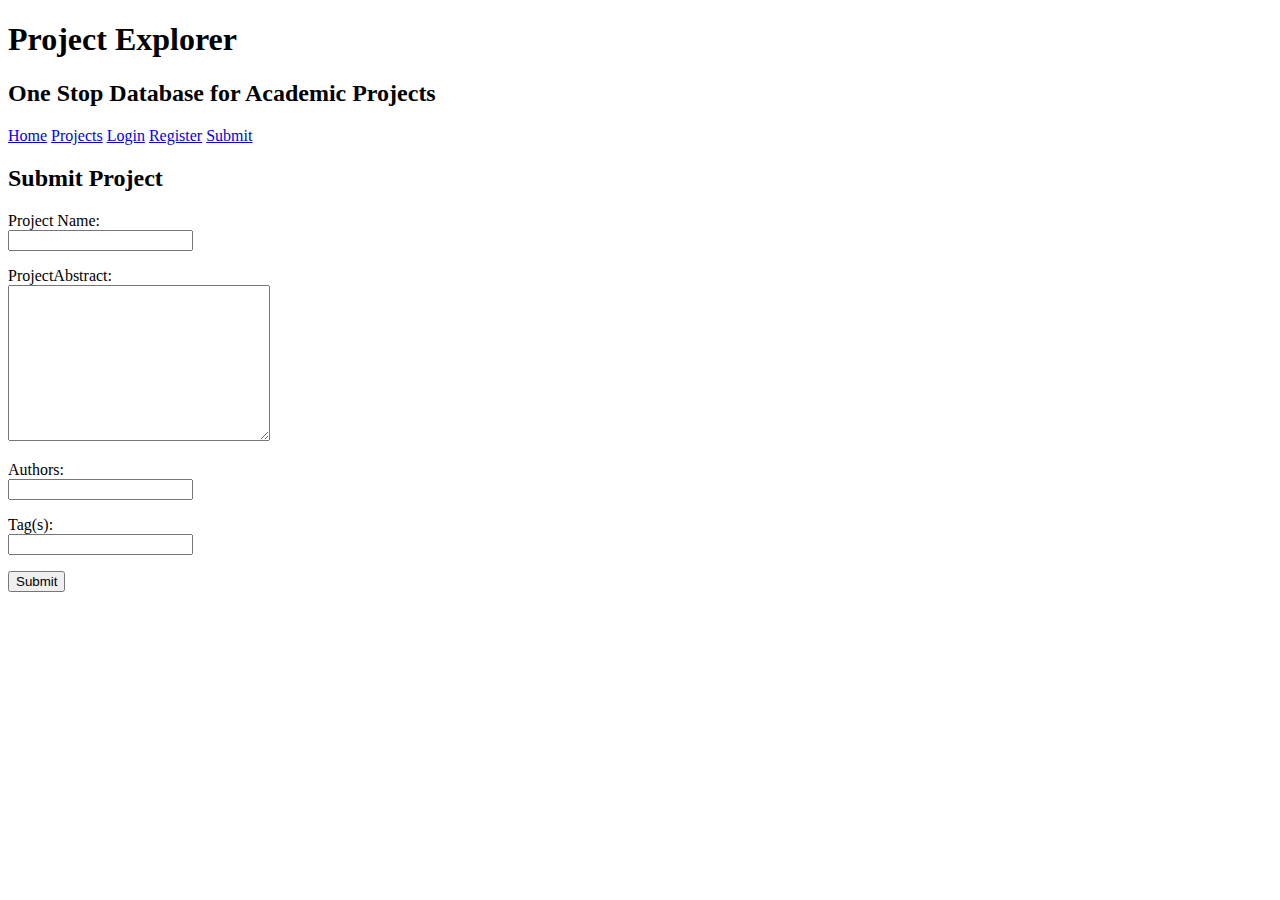
==== app/public/project-explorer/createproject.html @ 6c2ca41f "Created HTML pages for Project Explorer" ====
<!DOCTYPE html>
<html lang="en">
<head>
    <meta charset="UTF-8">
    <meta http-equiv="X-UA-Compatible" content="IE=edge">
    <meta name="viewport" content="width=device-width, initial-scale=1.0">
    <title>Document</title>
</head>
<body>
    <header>
        <h1>Project Explorer</h1>
        <h2>One Stop Database for Academic Projects</h2>
    </header>
    <nav>
        <a href="index.html">Home</a>
        <a href="search.html">Projects</a>
        <a href="login.html">Login</a>
        <a href="register.html">Register</a>
        <a href="createproject.html">Submit</a>
    </nav>
    <main>
        <header>
            <h2>Submit Project</h2>
        </header>
            <form action="" name="submitProject">
                <p>
                    <label for="name"> Project Name:</label><br>
                    <input type="text" name="name">
                </p>
                <p>
                    <label for="projectAbstract">ProjectAbstract:</label><br>
                    <textarea name="abstract" id="" cols="30" rows="10"></textarea>
                </p>
                <p>
                    <label for="authors"> Authors:</label><br>
                    <input type="text" name="authors">
                </p>
                <p>
                    <label for="tags"> Tag(s):</label><br>
                    <input type="text" name="tags">
                </p>
                <input type="submit">
            </form>
       
    </main>
</body>
</html>
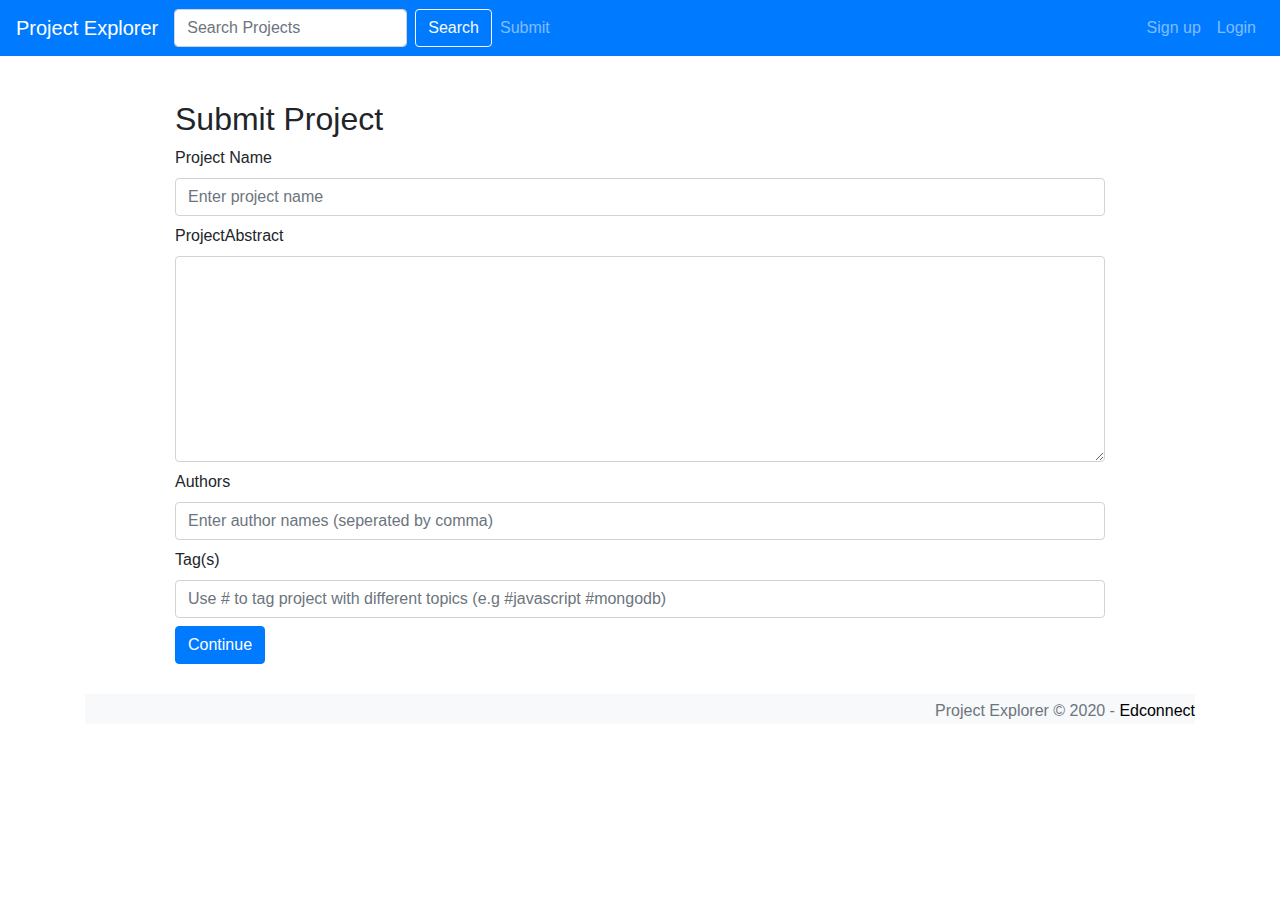
==== commit a9f90281: "Module 3" ====
--- a/app/public/project-explorer/createproject.html
+++ b/app/public/project-explorer/createproject.html
@@ -5,43 +5,69 @@
     <meta http-equiv="X-UA-Compatible" content="IE=edge">
     <meta name="viewport" content="width=device-width, initial-scale=1.0">
     <title>Document</title>
+    <link rel="stylesheet" href="bootstrap.min.css">
+    <link rel="stylesheet" href="style.css">
 </head>
 <body>
-    <header>
-        <h1>Project Explorer</h1>
-        <h2>One Stop Database for Academic Projects</h2>
-    </header>
-    <nav>
-        <a href="index.html">Home</a>
-        <a href="search.html">Projects</a>
-        <a href="login.html">Login</a>
-        <a href="register.html">Register</a>
-        <a href="createproject.html">Submit</a>
+   
+    <nav class="navbar navbar-expand-md navbar-dark fixed-top bg-primary">
+        <a class="navbar-brand" href="">Project Explorer</a>
+        <button class="navbar-toggler" type="button" data-bs-toggle="collapse" data-bs-target="#projectExplorer" aria-controls="navbarsExampleDefault" aria-expanded="false" aria-label="Toggle navigation">
+            <span class="navbar-toggler-icon"></span>
+        </button>
+       
+        <div class="collapse navbar-collapse" id="projectExplorer">
+            <form class="form-inline my-2 my-lg-0" name="searchForm">
+                <input class="form-control mr-sm-2" type="text" placeholder="Search Projects" aria-label="Search">
+                <button class="btn btn-outline-light my-2 my-sm-0" type="submit">Search</button>
+            </form>
+    
+            <ul class="navbar-nav ">
+                <li class="nav-item ">
+                    <a class="nav-link" href="">Submit</a>
+                </li>
+            </ul>
+            <ul class="navbar-nav ml-auto">
+                <li class="nav-item ">
+                    <a class="nav-link" href="">Sign up</a>
+                </li>
+                <li class="nav-item "> 
+                    <a class="nav-link" href="">Login</a>
+                </li>
+            </ul>
+
+        </div>
     </nav>
-    <main>
-        <header>
-            <h2>Submit Project</h2>
-        </header>
-            <form action="" name="submitProject">
-                <p>
-                    <label for="name"> Project Name:</label><br>
-                    <input type="text" name="name">
-                </p>
-                <p>
-                    <label for="projectAbstract">ProjectAbstract:</label><br>
-                    <textarea name="abstract" id="" cols="30" rows="10"></textarea>
-                </p>
-                <p>
-                    <label for="authors"> Authors:</label><br>
-                    <input type="text" name="authors">
-                </p>
-                <p>
-                    <label for="tags"> Tag(s):</label><br>
-                    <input type="text" name="tags">
-                </p>
-                <input type="submit">
+    <main role="main">
+        <div class="container mx-auto w-75">
+            <h2 class="header ">Submit Project</h2>
+            <form action="" name="submitProject" class="form-group mb-2">
+                    <label for="name" class="form-label"> Project Name</label>
+                    <input type="text" name="name" class="form-control" placeholder="Enter project name">
             </form>
-       
+            <form action="" class="form-group mb-2">
+                    <label for="projectAbstract" class="form-label">ProjectAbstract</label>
+                    <textarea name="abstract" id="" cols="" rows="8" class="form-control"></textarea>
+            </form>
+            <form action="" class="form-group mb-2">
+                    <label for="authors" class="form-label"> Authors</label>
+                    <input type="text" name="authors" class="form-control" placeholder="Enter author names (seperated by comma)">
+            </form>    
+            <form action="" class="form-group mb-2">
+                <label for="tags" class="form-label"> Tag(s)</label>
+                <input type="text" name="tags" class="form-control" placeholder="Use # to tag project with different topics (e.g #javascript #mongodb)">
+            </form>  
+            <p>
+                <a href="" class="btn btn-primary" role="button">Continue</a>
+            </p>
+        </div>
+
+           
     </main>
+    <div class="container">
+    <footer class="text-muted">
+          <p>Project Explorer &copy; 2020 - <span>Edconnect</span></p>    
+    </footer>
+    </div>
 </body>
 </html>--- a/app/public/project-explorer/style.css
+++ b/app/public/project-explorer/style.css
@@ -0,0 +1,60 @@
+body {
+    padding: 0;
+    margin: 0;
+    box-sizing: border-box;
+    font-size: 1rem;
+    font-family: Arial, Helvetica, sans-serif;
+}
+main{
+    margin-bottom: 30px;
+}
+.header{
+    margin: 100px 0px 8px 0;
+}
+.h3 {
+    margin-top: 30px;
+}
+.header span {
+    font-size: .5em;
+}
+
+.row col-md-4{
+    margin-bottom: 10px;
+}
+.text-muted {
+    margin-top: 10px; 
+    background-color:#F8F9FB;
+    height: 30px;
+}
+.text-muted p {
+    text-align: right;
+    vertical-align: center;
+   padding: 5px 0;
+}
+.text-muted p span {
+    color: #000;
+}
+#muted{
+    background-color:white
+}
+
+.form-control{
+    width: 100%;
+}
+.form-select{
+    height: 38px;
+    width: 100%;
+}
+.form-select {
+    padding: 6px 12px;
+}
+#searchType {
+    width: 50% !important;
+}
+ul li {
+    list-style: none;
+}
+#comments {
+    padding-left: 50px;
+    
+}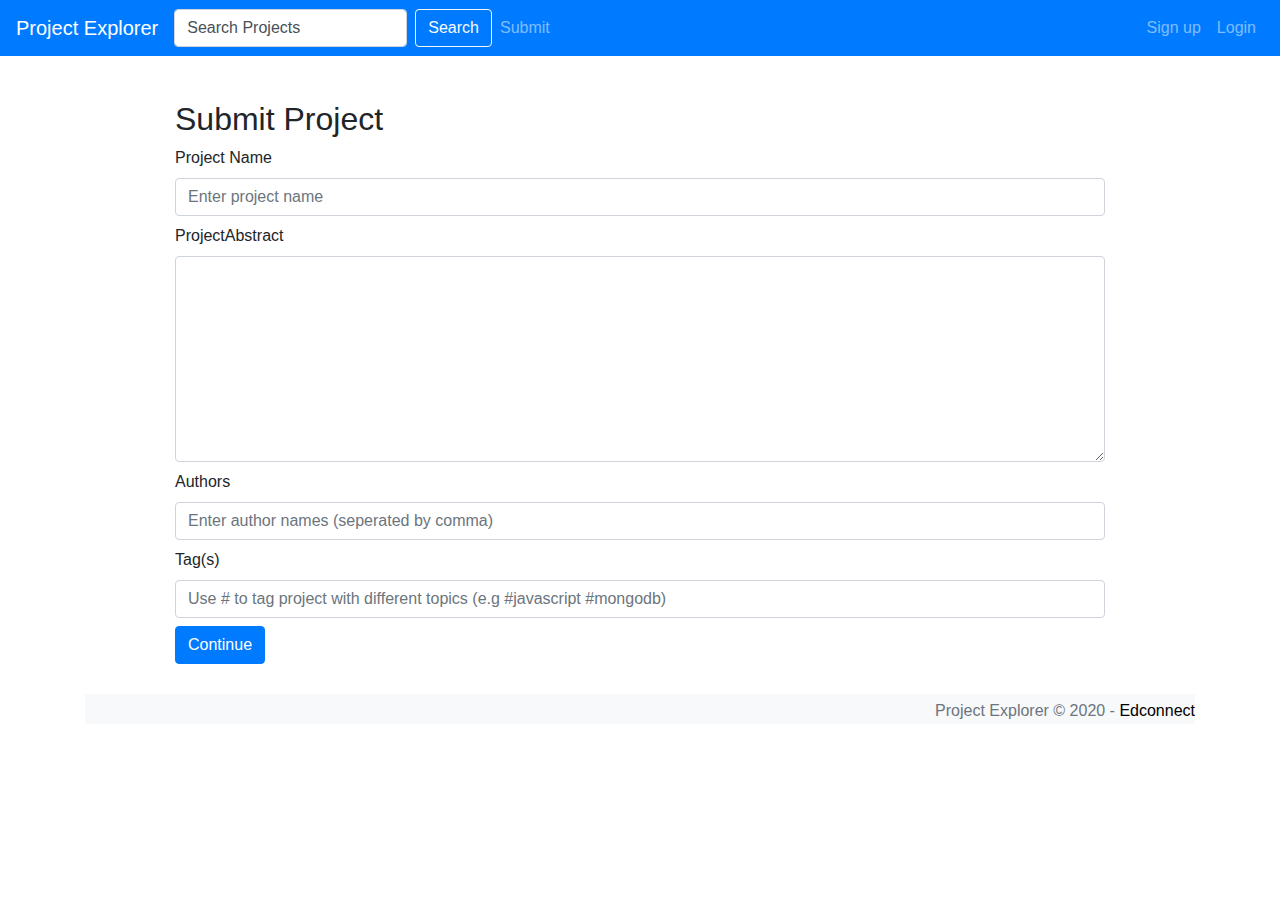
==== commit 7e63a336: "Styled HTML pages for Project Explorer in Bootstrap" ====
--- a/app/public/project-explorer/createproject.html
+++ b/app/public/project-explorer/createproject.html
@@ -5,8 +5,8 @@
     <meta http-equiv="X-UA-Compatible" content="IE=edge">
     <meta name="viewport" content="width=device-width, initial-scale=1.0">
     <title>Document</title>
-    <link rel="stylesheet" href="bootstrap.min.css">
-    <link rel="stylesheet" href="style.css">
+    <link rel="stylesheet" href="css/bootstrap.min.css">
+    <link rel="stylesheet" href="css/style.css">
 </head>
 <body>
    
@@ -18,7 +18,7 @@
        
         <div class="collapse navbar-collapse" id="projectExplorer">
             <form class="form-inline my-2 my-lg-0" name="searchForm">
-                <input class="form-control mr-sm-2" type="text" placeholder="Search Projects" aria-label="Search">
+                <input class="form-control mr-sm-2" type="text" placeholder="Search Projects" value="Search Projects" aria-label="Search">
                 <button class="btn btn-outline-light my-2 my-sm-0" type="submit">Search</button>
             </form>
     
--- a/app/public/project-explorer/css/style.css
+++ b/app/public/project-explorer/css/style.css
@@ -0,0 +1,60 @@
+body {
+    padding: 0;
+    margin: 0;
+    box-sizing: border-box;
+    font-size: 1rem;
+    font-family: Arial, Helvetica, sans-serif;
+}
+main{
+    margin-bottom: 30px;
+}
+.header{
+    margin: 100px 0px 8px 0;
+}
+.h3 {
+    margin-top: 30px;
+}
+.header span {
+    font-size: .5em;
+}
+
+.row col-md-4{
+    margin-bottom: 10px;
+}
+.text-muted {
+    margin-top: 10px; 
+    background-color:#F8F9FB;
+    height: 30px;
+}
+.text-muted p {
+    text-align: right;
+    vertical-align: center;
+   padding: 5px 0;
+}
+.text-muted p span {
+    color: #000;
+}
+#muted{
+    background-color:white
+}
+
+.form-control{
+    width: 100%;
+}
+.form-select{
+    height: 38px;
+    width: 100%;
+}
+.form-select {
+    padding: 6px 12px;
+}
+#searchType {
+    width: 50% !important;
+}
+ul li {
+    list-style: none;
+}
+#comments {
+    padding-left: 50px;
+    
+}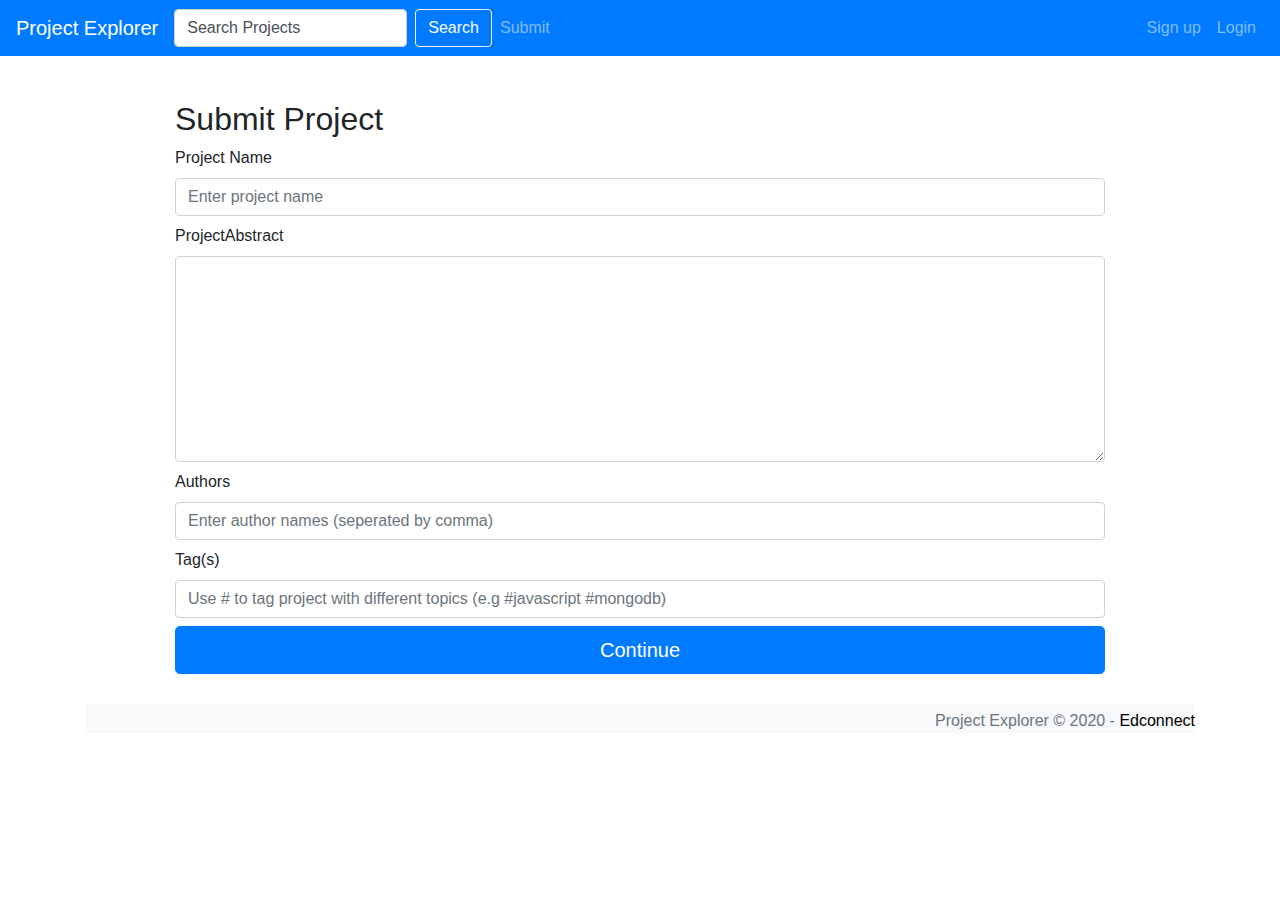
==== commit e66c6e2a: "Styled HTML pages for Project Explorer in Bootstrap" ====
--- a/app/public/project-explorer/createproject.html
+++ b/app/public/project-explorer/createproject.html
@@ -58,7 +58,7 @@
                 <input type="text" name="tags" class="form-control" placeholder="Use # to tag project with different topics (e.g #javascript #mongodb)">
             </form>  
             <p>
-                <a href="" class="btn btn-primary" role="button">Continue</a>
+                <button class="btn btn-lg btn-primary btn-block" type="submit">Continue</button>
             </p>
         </div>
 
--- a/app/public/project-explorer/css/style.css
+++ b/app/public/project-explorer/css/style.css
@@ -48,9 +48,7 @@
 .form-select {
     padding: 6px 12px;
 }
-#searchType {
-    width: 50% !important;
-}
+
 ul li {
     list-style: none;
 }
